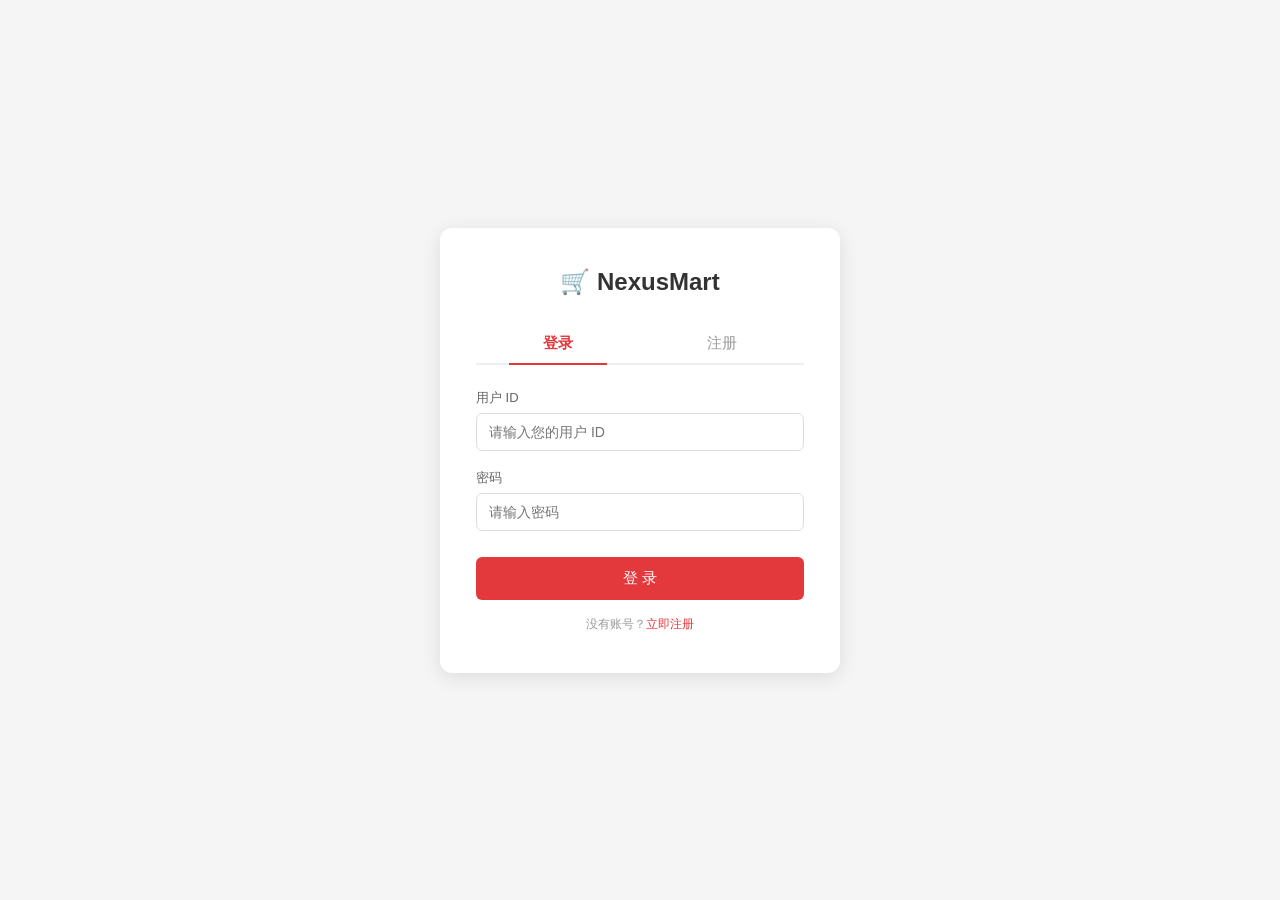
==== src/main/resources/static/login.html @ 2b118551 "登录界面" ====
<!DOCTYPE html>
<html lang="zh-CN">
<head>
    <meta charset="UTF-8">
    <meta name="viewport" content="width=device-width, initial-scale=1.0">
    <title>NexusMart - 登录 / 注册</title>
    <style>
        * { margin: 0; padding: 0; box-sizing: border-box; }
        body { font-family: -apple-system, "Microsoft YaHei", sans-serif; background: #f5f5f5; display: flex; justify-content: center; align-items: center; min-height: 100vh; }
        .card { background: #fff; border-radius: 12px; box-shadow: 0 4px 20px rgba(0,0,0,0.1); width: 400px; padding: 40px 36px; }
        .card h2 { text-align: center; margin-bottom: 28px; color: #333; }
        .tabs { display: flex; margin-bottom: 24px; border-bottom: 2px solid #eee; }
        .tabs button { flex: 1; padding: 10px 0; border: none; background: none; font-size: 15px; cursor: pointer; color: #999; position: relative; }
        .tabs button.active { color: #e4393c; font-weight: bold; }
        .tabs button.active::after { content: ''; position: absolute; bottom: -2px; left: 20%; width: 60%; height: 2px; background: #e4393c; }
        .form-group { margin-bottom: 18px; }
        .form-group label { display: block; font-size: 13px; color: #666; margin-bottom: 6px; }
        .form-group input { width: 100%; padding: 10px 12px; border: 1px solid #ddd; border-radius: 6px; font-size: 14px; outline: none; transition: border 0.2s; }
        .form-group input:focus { border-color: #e4393c; }
        .btn { width: 100%; padding: 12px; border: none; border-radius: 6px; font-size: 15px; cursor: pointer; color: #fff; background: #e4393c; margin-top: 8px; }
        .btn:hover { background: #c1272d; }
        .msg { margin-top: 14px; padding: 10px; border-radius: 6px; font-size: 13px; display: none; }
        .msg.success { display: block; background: #f6ffed; border: 1px solid #b7eb8f; color: #135200; }
        .msg.error { display: block; background: #fff2f0; border: 1px solid #ffccc7; color: #a8071a; }
        .success-id { font-size: 22px; font-weight: bold; color: #e4393c; }
        .tip { font-size: 12px; color: #999; margin-top: 16px; text-align: center; }
        .tip a { color: #e4393c; text-decoration: none; }
    </style>
</head>
<body>

<div class="card">
    <h2>🛒 NexusMart</h2>

    <div class="tabs">
        <button id="tabLogin" class="active" onclick="switchAuth('login')">登录</button>
        <button id="tabRegister" onclick="switchAuth('register')">注册</button>
    </div>

    <!-- 登录表单 -->
    <div id="loginForm">
        <div class="form-group">
            <label>用户 ID</label>
            <input id="loginId" type="number" placeholder="请输入您的用户 ID" min="1">
        </div>
        <div class="form-group">
            <label>密码</label>
            <input id="loginPwd" type="password" placeholder="请输入密码">
        </div>
        <button class="btn" onclick="doLogin()">登 录</button>
        <div id="loginMsg" class="msg"></div>
        <p class="tip">没有账号？<a href="#" onclick="switchAuth('register');return false;">立即注册</a></p>
    </div>

    <!-- 注册表单 -->
    <div id="registerForm" style="display:none;">
        <div class="form-group">
            <label>昵称</label>
            <input id="regNick" type="text" placeholder="给自己取个名字" maxlength="50">
        </div>
        <div class="form-group">
            <label>密码（至少6位）</label>
            <input id="regPwd" type="password" placeholder="请输入密码" minlength="6">
        </div>
        <div class="form-group">
            <label>确认密码</label>
            <input id="regPwd2" type="password" placeholder="请再次输入密码">
        </div>
        <button class="btn" onclick="doRegister()">注 册</button>
        <div id="regMsg" class="msg"></div>
        <p class="tip">已有账号？<a href="#" onclick="switchAuth('login');return false;">去登录</a></p>
    </div>
</div>

<script>
    const API_BASE = '';

    function switchAuth(tab) {
        document.getElementById('tabLogin').className = tab === 'login' ? 'active' : '';
        document.getElementById('tabRegister').className = tab === 'register' ? 'active' : '';
        document.getElementById('loginForm').style.display = tab === 'login' ? '' : 'none';
        document.getElementById('registerForm').style.display = tab === 'register' ? '' : 'none';
        document.getElementById('loginMsg').className = 'msg';
        document.getElementById('regMsg').className = 'msg';
    }

    async function doLogin() {
        const id = document.getElementById('loginId').value.trim();
        const pwd = document.getElementById('loginPwd').value;
        const msg = document.getElementById('loginMsg');

        if (!id) { showMsg(msg, '请输入用户 ID', 'error'); return; }
        if (!pwd) { showMsg(msg, '请输入密码', 'error'); return; }

        try {
            const resp = await fetch(API_BASE + '/api/user/login', {
                method: 'POST',
                headers: { 'Content-Type': 'application/x-www-form-urlencoded' },
                body: `id=${encodeURIComponent(id)}&password=${encodeURIComponent(pwd)}`
            });
            const result = await resp.json();
            if (result.code === 200) {
                // 存储登录信息到 sessionStorage
                sessionStorage.setItem('userId', result.data.id);
                sessionStorage.setItem('nickname', result.data.nickname);
                showMsg(msg, '登录成功，正在跳转…', 'success');
                setTimeout(() => { window.location.href = 'index.html'; }, 800);
            } else {
                showMsg(msg, result.msg, 'error');
            }
        } catch (e) {
            showMsg(msg, '请求失败：' + e.message, 'error');
        }
    }

    async function doRegister() {
        const nick = document.getElementById('regNick').value.trim();
        const pwd = document.getElementById('regPwd').value;
        const pwd2 = document.getElementById('regPwd2').value;
        const msg = document.getElementById('regMsg');

        if (!nick) { showMsg(msg, '请输入昵称', 'error'); return; }
        if (!pwd || pwd.length < 6) { showMsg(msg, '密码长度不能少于6位', 'error'); return; }
        if (pwd !== pwd2) { showMsg(msg, '两次密码输入不一致', 'error'); return; }

        try {
            const resp = await fetch(API_BASE + '/api/user/register', {
                method: 'POST',
                headers: { 'Content-Type': 'application/x-www-form-urlencoded' },
                body: `nickname=${encodeURIComponent(nick)}&password=${encodeURIComponent(pwd)}&confirmPassword=${encodeURIComponent(pwd2)}`
            });
            const result = await resp.json();
            if (result.code === 200) {
                showMsg(msg,
                    `🎉 注册成功！您的用户 ID 是：<span class="success-id">${result.data.id}</span><br>请牢记此 ID 用于登录`,
                    'success');
            } else {
                showMsg(msg, result.msg, 'error');
            }
        } catch (e) {
            showMsg(msg, '请求失败：' + e.message, 'error');
        }
    }

    function showMsg(el, text, type) {
        el.className = 'msg ' + type;
        el.innerHTML = text;
    }

    // 回车触发
    document.getElementById('loginPwd').addEventListener('keydown', e => { if (e.key === 'Enter') doLogin(); });
    document.getElementById('regPwd2').addEventListener('keydown', e => { if (e.key === 'Enter') doRegister(); });
</script>
</body>
</html>
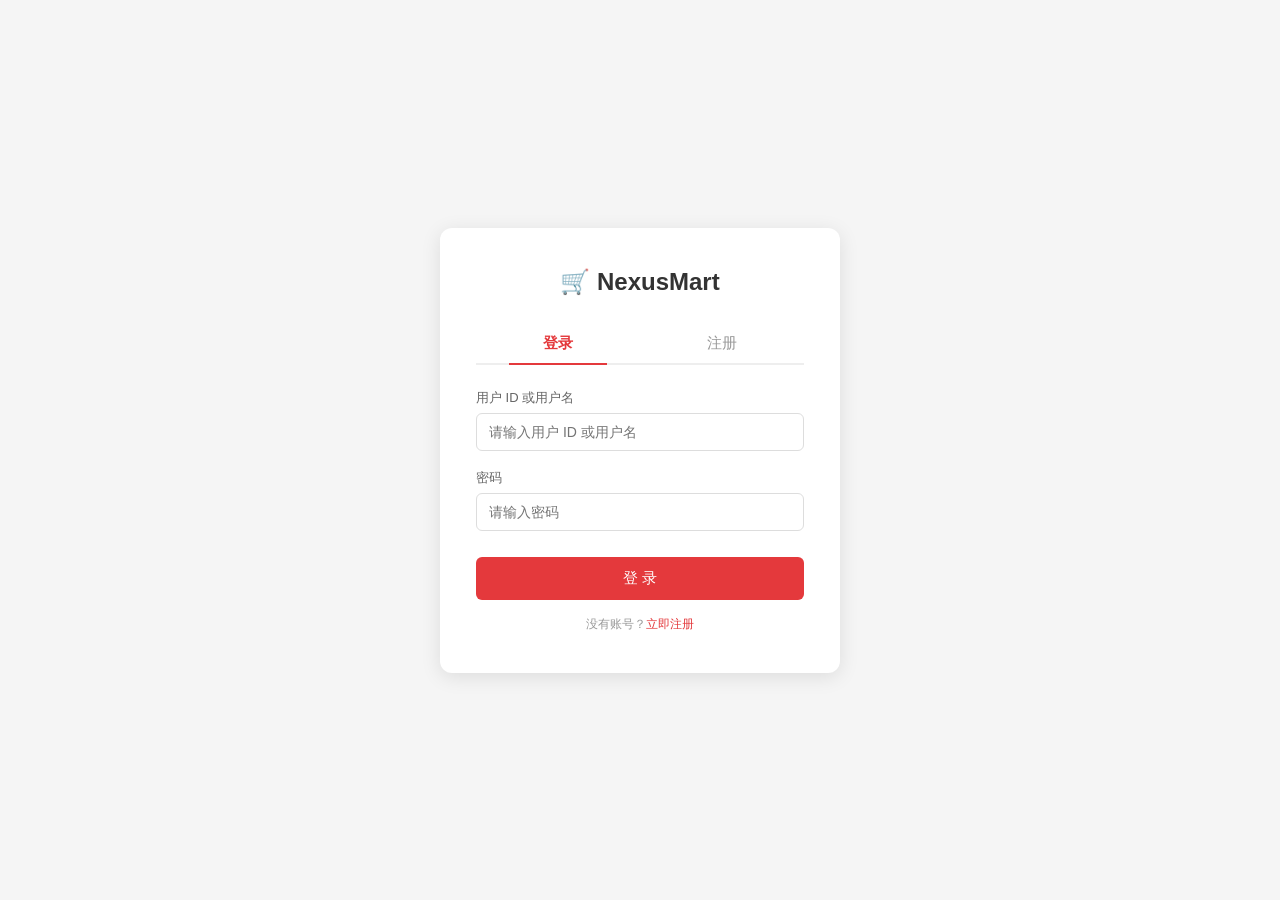
==== commit 2384c831: "登录界面优化，支持用户名登录" ====
--- a/src/main/resources/static/login.html
+++ b/src/main/resources/static/login.html
@@ -40,8 +40,8 @@
     <!-- 登录表单 -->
     <div id="loginForm">
         <div class="form-group">
-            <label>用户 ID</label>
-            <input id="loginId" type="number" placeholder="请输入您的用户 ID" min="1">
+            <label>用户 ID 或用户名</label>
+            <input id="loginAccount" type="text" placeholder="请输入用户 ID 或用户名">
         </div>
         <div class="form-group">
             <label>密码</label>
@@ -55,7 +55,7 @@
     <!-- 注册表单 -->
     <div id="registerForm" style="display:none;">
         <div class="form-group">
-            <label>昵称</label>
+            <label>用户名（不能为纯数字）</label>
             <input id="regNick" type="text" placeholder="给自己取个名字" maxlength="50">
         </div>
         <div class="form-group">
@@ -85,18 +85,18 @@
     }
 
     async function doLogin() {
-        const id = document.getElementById('loginId').value.trim();
+        const account = document.getElementById('loginAccount').value.trim();
         const pwd = document.getElementById('loginPwd').value;
         const msg = document.getElementById('loginMsg');
 
-        if (!id) { showMsg(msg, '请输入用户 ID', 'error'); return; }
+        if (!account) { showMsg(msg, '请输入用户 ID 或用户名', 'error'); return; }
         if (!pwd) { showMsg(msg, '请输入密码', 'error'); return; }
 
         try {
             const resp = await fetch(API_BASE + '/api/user/login', {
                 method: 'POST',
                 headers: { 'Content-Type': 'application/x-www-form-urlencoded' },
-                body: `id=${encodeURIComponent(id)}&password=${encodeURIComponent(pwd)}`
+                body: `account=${encodeURIComponent(account)}&password=${encodeURIComponent(pwd)}`
             });
             const result = await resp.json();
             if (result.code === 200) {
@@ -119,7 +119,8 @@
         const pwd2 = document.getElementById('regPwd2').value;
         const msg = document.getElementById('regMsg');
 
-        if (!nick) { showMsg(msg, '请输入昵称', 'error'); return; }
+        if (!nick) { showMsg(msg, '请输入用户名', 'error'); return; }
+        if (/^\d+$/.test(nick)) { showMsg(msg, '用户名不能为纯数字', 'error'); return; }
         if (!pwd || pwd.length < 6) { showMsg(msg, '密码长度不能少于6位', 'error'); return; }
         if (pwd !== pwd2) { showMsg(msg, '两次密码输入不一致', 'error'); return; }
 
@@ -132,7 +133,7 @@
             const result = await resp.json();
             if (result.code === 200) {
                 showMsg(msg,
-                    `🎉 注册成功！您的用户 ID 是：<span class="success-id">${result.data.id}</span><br>请牢记此 ID 用于登录`,
+                    `🎉 注册成功！您的用户 ID 是：<span class="success-id">${result.data.id}</span><br>可使用 ID 或用户名登录`,
                     'success');
             } else {
                 showMsg(msg, result.msg, 'error');
@@ -148,6 +149,7 @@
     }
 
     // 回车触发
+    document.getElementById('loginAccount').addEventListener('keydown', e => { if (e.key === 'Enter') document.getElementById('loginPwd').focus(); });
     document.getElementById('loginPwd').addEventListener('keydown', e => { if (e.key === 'Enter') doLogin(); });
     document.getElementById('regPwd2').addEventListener('keydown', e => { if (e.key === 'Enter') doRegister(); });
 </script>
